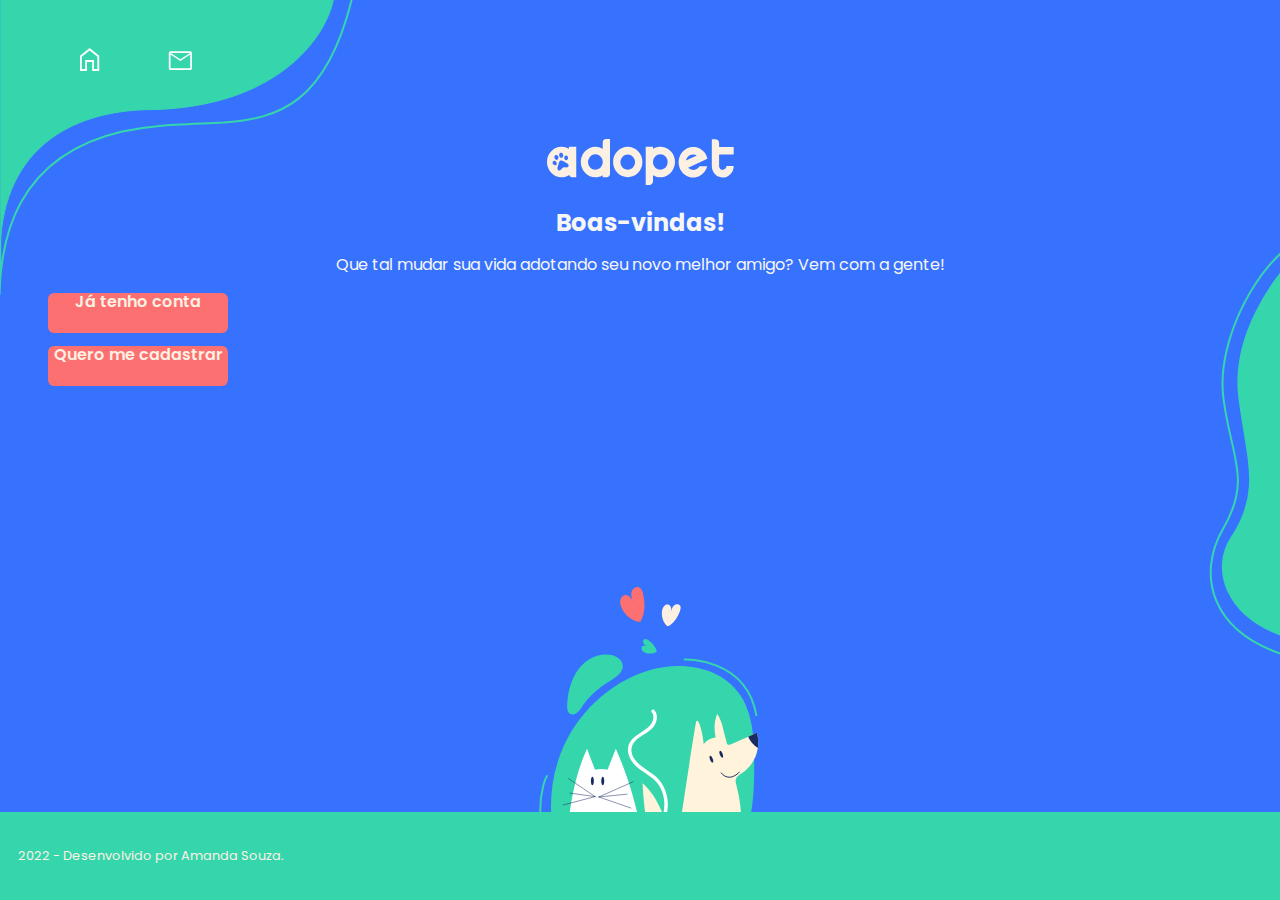
==== index.html @ ec0fade7 "first commit" ====
<!DOCTYPE html>
<html lang="pt-BR">
<head>
    <meta charset="UTF-8">
    <meta http-equiv="X-UA-Compatible" content="IE=edge">
    <meta name="viewport" content="width=device-width, initial-scale=1.0">
    <title>Adopet</title>

    <link rel="stylesheet" href="css/style.css">
    <link rel="stylesheet" href="css/normalize.css">

    <link rel="preconnect" href="https://fonts.googleapis.com">
    <link rel="preconnect" href="https://fonts.gstatic.com" crossorigin>
    <link href="https://fonts.googleapis.com/css2?family=Poppins:wght@400;600&display=swap" rel="stylesheet">
</head>
<body class="bg-body">
    <header class="cabecalho">
        <a href="#" class="icon"><img src="img/home.svg" alt="home"></a>
        <a href="#"class="icon"><img src="img/message.svg" alt="home"></a>
    </header>

    <main class="principal">
        <img src="./img/logo-clara.svg" alt="logo adopet">
        <h1>Boas-vindas!</h1>
        <p>Que tal mudar sua vida adotando seu novo melhor amigo? Vem com a gente!</p>

        <a href="#">Já tenho conta</a>
        <a href="#">Quero me cadastrar</a>

    </main>

    <footer>
        <p>2022 - Desenvolvido por Amanda Souza.</p>
    </footer>
    
</body>
</html>
---- css/style.css ----
:root {
    --azul: #3772FF;
    --verde: #36D6AD;
    --coral: #FC7071;
    --creme: #FCF0E3;
    --cinza-escuro: #737380;
    --cinza-medio: #BCBCBC;
    --cinza-claro: #F6F6F6;
    --font: 'Poppins', sans-serif;
}

body {
    font-family: var(--font);
    min-height: 100vh;
    
    background-image: 
        url(../img/forma-topo.svg), 
        url(../img/forma-lateral.svg),
        url(../img/cao-gato.svg);
    background-repeat: no-repeat;
    background-position: top left, center right, center bottom;
    display: flex;
    flex-direction: column;
}

.bg-body{
    background-color: var(--azul);
}

.cabecalho {
    margin: 3rem;
}

.icon {
   padding: 2rem;
   
}

.principal {
    text-align: center;
    color: var(--cinza-claro);
    padding: 0 3rem;
    margin-top: 1rem;
    flex-grow: 1;
}

.principal h1{
    font-size: 1.5rem;
    margin: 1.2rem 0;
}

.principal p {
    font-size: 1rem;
    margin: 1.2rem 0;
}

.principal a {
    display: block;
    background-color: var(--coral);
    text-decoration: none;
    color: var(--creme);
    font-size: 1rem;
    font-weight: 600;

    height: 40px;
    width: 180px;
    border-radius: 6px;
    left: 90px;
    top: 398px;
    margin-bottom: 0.8rem;
    align-self: center;
}

footer {
    background-color: var(--verde);
    color: var(--creme);
    padding: 1.5rem 1.1rem;
    font-size: 0.8rem;
}
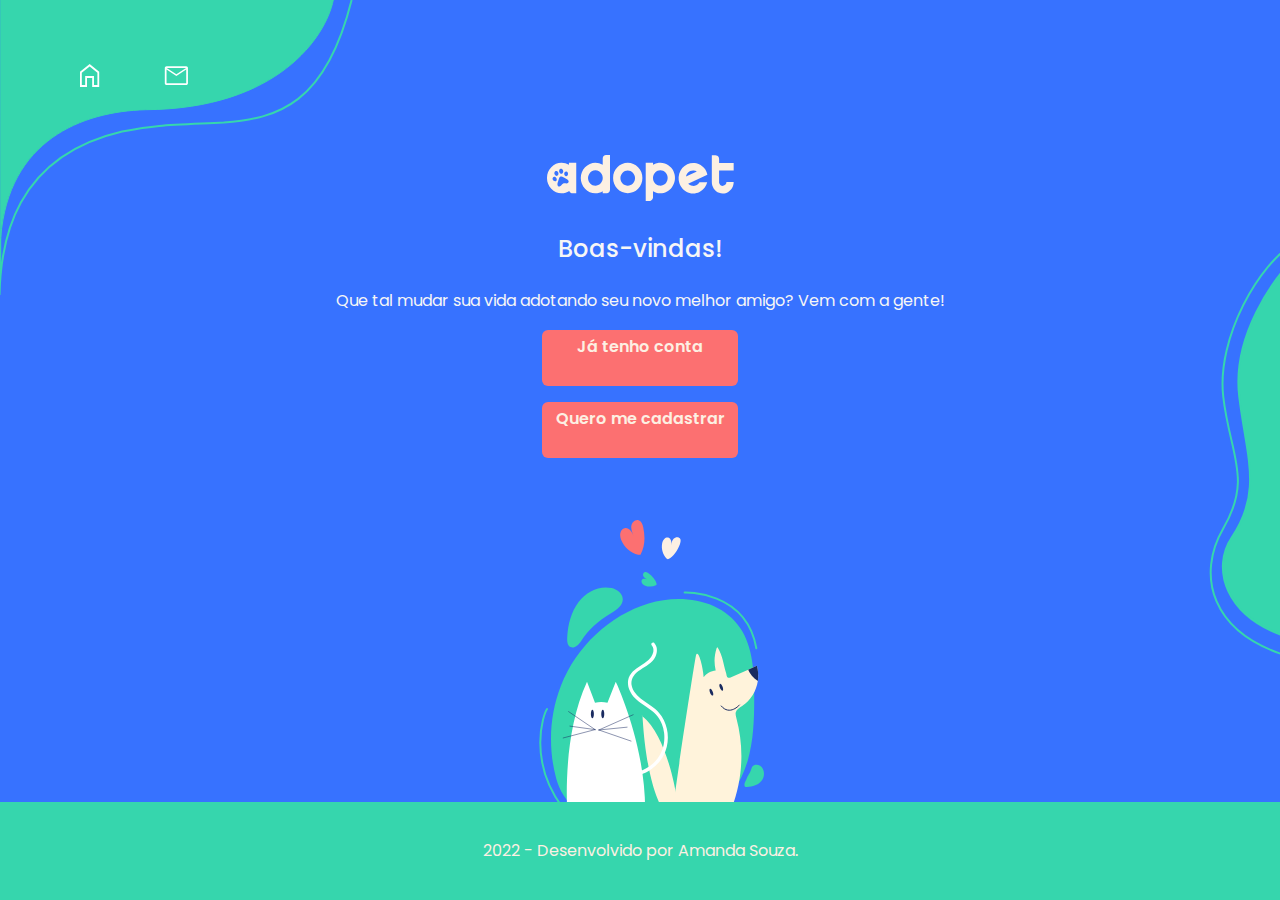
==== commit 38a4c6a5: "tela de mensagem" ====
--- a/index.html
+++ b/index.html
@@ -12,24 +12,25 @@
     <link rel="preconnect" href="https://fonts.googleapis.com">
     <link rel="preconnect" href="https://fonts.gstatic.com" crossorigin>
     <link href="https://fonts.googleapis.com/css2?family=Poppins:wght@400;600&display=swap" rel="stylesheet">
+
 </head>
 <body class="bg-body">
     <header class="cabecalho">
         <a href="#" class="icon"><img src="img/home.svg" alt="home"></a>
-        <a href="#"class="icon"><img src="img/message.svg" alt="home"></a>
+        <a href="mensagem.html"class="icon"><img src="img/message.svg" alt="home"></a>
     </header>
 
-    <main class="principal">
+    <main class="container">
         <img src="./img/logo-clara.svg" alt="logo adopet">
-        <h1>Boas-vindas!</h1>
-        <p>Que tal mudar sua vida adotando seu novo melhor amigo? Vem com a gente!</p>
+        <h1 class="titulo">Boas-vindas!</h1>
+        <p class="texto-claro texto">Que tal mudar sua vida adotando seu novo melhor amigo? Vem com a gente!</p>
+        
+        <a href="login.html" class="botao">Já tenho conta</a>
 
-        <a href="#">Já tenho conta</a>
-        <a href="#">Quero me cadastrar</a>
-
+        <a href="cadastro.html" class="botao">Quero me cadastrar</a>
     </main>
 
-    <footer>
+    <footer class="rodape">
         <p>2022 - Desenvolvido por Amanda Souza.</p>
     </footer>
     
--- a/css/style.css
+++ b/css/style.css
@@ -6,74 +6,179 @@
     --cinza-escuro: #737380;
     --cinza-medio: #BCBCBC;
     --cinza-claro: #F6F6F6;
+    --branco: white;
     --font: 'Poppins', sans-serif;
 }
 
 body {
     font-family: var(--font);
-    min-height: 100vh;
-    
-    background-image: 
-        url(../img/forma-topo.svg), 
-        url(../img/forma-lateral.svg),
-        url(../img/cao-gato.svg);
-    background-repeat: no-repeat;
-    background-position: top left, center right, center bottom;
+    min-height: 100vh; 
     display: flex;
     flex-direction: column;
 }
 
 .bg-body{
     background-color: var(--azul);
+    background-image: 
+        url(../img/forma-topo.svg), 
+        url(../img/forma-lateral.svg),
+        url(../img/cao-gato.svg);
+    background-repeat: no-repeat;
+    background-position: top left, center right, center bottom 4.2rem;
+}
+
+.bg-form {
+    background-color: var(--branco);
+    background-image: 
+        url(../img/patas.svg),
+        url(../img/forma-topo.svg), 
+        url(../img/forma-lateral2.svg);
+    background-repeat: no-repeat;
+    background-position: top right, top left, 0% 75%;
+}
+
+.bg-home {
+    background-color: var(--branco);
+    background-image: url(../img/forma-topo.svg);
+    background-repeat: no-repeat;
+    background-position: top left ;
 }
 
 .cabecalho {
-    margin: 3rem;
+    margin: 2rem 3rem;
+    display: flex;
+    align-items: center;
 }
 
 .icon {
-   padding: 2rem;
-   
+   padding: 2rem;  
 }
 
-.principal {
-    text-align: center;
-    color: var(--cinza-claro);
-    padding: 0 3rem;
-    margin-top: 1rem;
-    flex-grow: 1;
+.icon-perfil {
+    position: absolute;
+    right: 3rem;
+
 }
 
-.principal h1{
+.container {
+    text-align: center;
+    margin: 0 auto;
+    flex-grow: 1;
+    width: 80%;
+}
+
+.titulo{
+    color: var(--cinza-claro);
     font-size: 1.5rem;
     margin: 1.2rem 0;
+    line-height: 48px;
+    font-weight: 500;
 }
 
-.principal p {
+.texto {
     font-size: 1rem;
-    margin: 1.2rem 0;
+    font-weight: 400;
+    margin: 1.2rem 0; 
 }
 
-.principal a {
+.texto-claro {
+    color: var(--cinza-claro);  
+}
+.texto-azul {
+    color: var(--azul);
+}
+
+.botao {
+    margin: 0 auto 1rem auto;
     display: block;
+
     background-color: var(--coral);
     text-decoration: none;
     color: var(--creme);
     font-size: 1rem;
     font-weight: 600;
 
-    height: 40px;
-    width: 180px;
+    height: 2.5rem;
+    width: 11.2rem;
     border-radius: 6px;
-    left: 90px;
-    top: 398px;
-    margin-bottom: 0.8rem;
-    align-self: center;
+    padding: 0.5em;
 }
 
-footer {
+.botao:hover {
+    background: #FF9D9E;
+}
+
+.rodape {
     background-color: var(--verde);
     color: var(--creme);
-    padding: 1.5rem 1.1rem;
+    padding: 1.5rem;
+    font-size: 1rem;
+    text-align: center;
+}
+
+.cadastro{
+    display: flex;
+    flex-direction: column;
+    align-items: center;
+}
+
+.form-titulo{
+    color: var(--cinza-escuro);
+    font-weight: 400;
+}
+
+.campo {
+    height: 40px;
+    width: 312px;
+    border-radius: 6px;
+    margin: 0.5rem 0 1rem 1rem;
+    border: none;
     font-size: 0.8rem;
+    color: var(--cinza-medio);
+    box-shadow: 0px 2px 2px rgba(0, 0, 0, 0.15);
+    padding-left: 1rem;
+}
+
+.campo-form {
+    text-align: center;
+    background-color: var(--cinza-claro);  
+}
+
+.eye {
+    
+ 
+}
+
+.recuperar-senha {
+    color: var(--coral);
+    text-decoration: underline;
+    margin: 1rem;
+}
+
+.cx-msg{
+    background-color:var(--cinza-claro);
+    height: 33rem;
+    width: 22rem;
+    border-radius: 10px;
+    text-align: left;
+    padding-top: 1rem;
+}
+
+.msg-titulo{
+    font-size: 1rem;
+    font-weight: 600;
+    margin-left:1rem ;
+}
+
+.tx-area {
+    resize: none;
+    height: 8.5rem;
+    margin-left: 1rem;
+    margin-top: 0.5rem;
+    padding-top: 1rem;
+    padding-left: 1rem;
+}
+
+.botao-msg{
+    text-align: center;
 }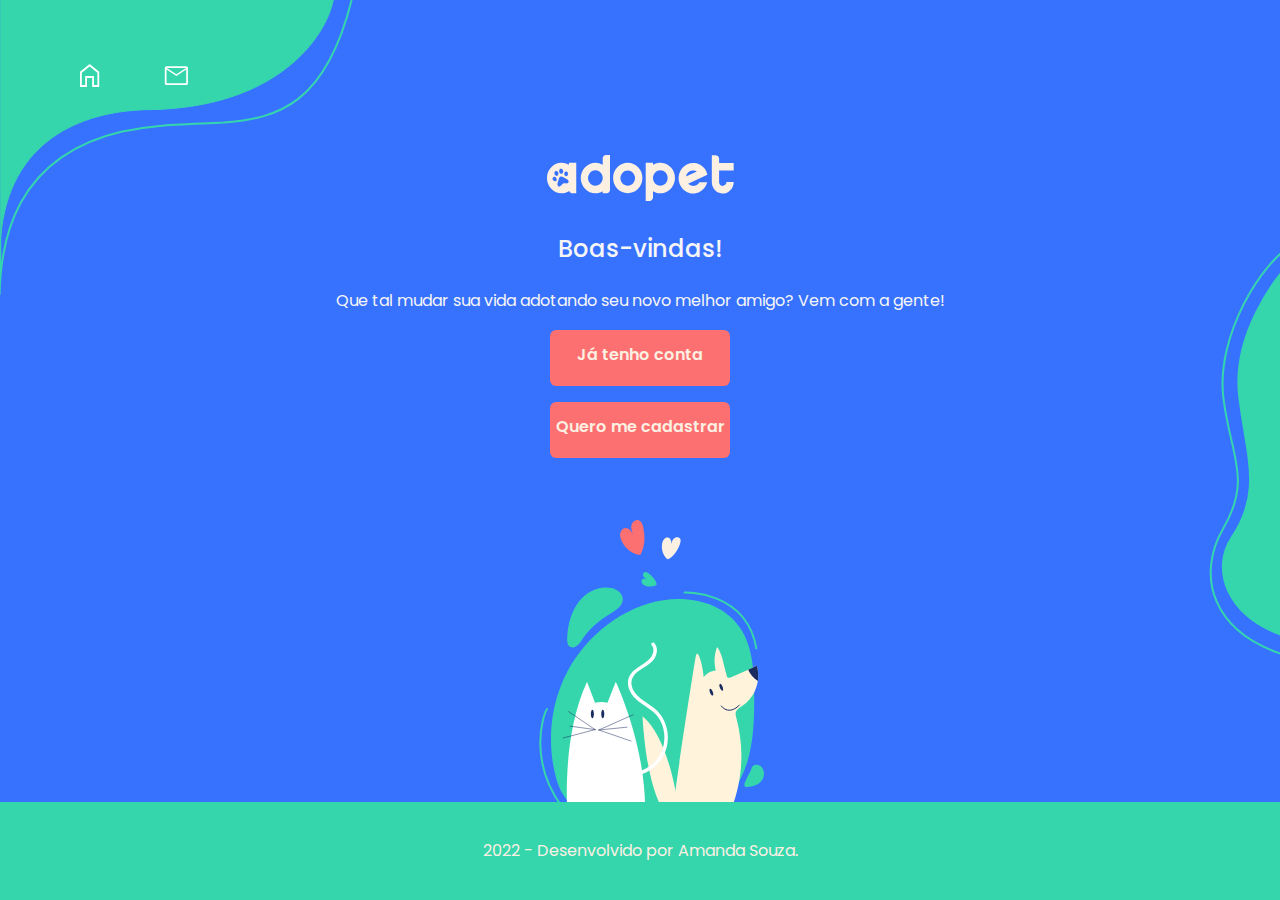
==== commit bbae9079: "organizando css" ====
--- a/index.html
+++ b/index.html
@@ -8,6 +8,7 @@
 
     <link rel="stylesheet" href="css/style.css">
     <link rel="stylesheet" href="css/normalize.css">
+    <link rel="stylesheet" href="css/index.css">
 
     <link rel="preconnect" href="https://fonts.googleapis.com">
     <link rel="preconnect" href="https://fonts.gstatic.com" crossorigin>
--- a/css/style.css
+++ b/css/style.css
@@ -15,16 +15,6 @@
     min-height: 100vh; 
     display: flex;
     flex-direction: column;
-}
-
-.bg-body{
-    background-color: var(--azul);
-    background-image: 
-        url(../img/forma-topo.svg), 
-        url(../img/forma-lateral.svg),
-        url(../img/cao-gato.svg);
-    background-repeat: no-repeat;
-    background-position: top left, center right, center bottom 4.2rem;
 }
 
 .bg-form {
@@ -57,22 +47,13 @@
 .icon-perfil {
     position: absolute;
     right: 3rem;
-
 }
 
 .container {
     text-align: center;
     margin: 0 auto;
     flex-grow: 1;
-    width: 80%;
-}
-
-.titulo{
-    color: var(--cinza-claro);
-    font-size: 1.5rem;
-    margin: 1.2rem 0;
-    line-height: 48px;
-    font-weight: 500;
+    width: 70%;
 }
 
 .texto {
@@ -84,6 +65,7 @@
 .texto-claro {
     color: var(--cinza-claro);  
 }
+
 .texto-azul {
     color: var(--azul);
 }
@@ -101,7 +83,7 @@
     height: 2.5rem;
     width: 11.2rem;
     border-radius: 6px;
-    padding: 0.5em;
+    padding-top: 1rem;
 }
 
 .botao:hover {
@@ -114,71 +96,4 @@
     padding: 1.5rem;
     font-size: 1rem;
     text-align: center;
-}
-
-.cadastro{
-    display: flex;
-    flex-direction: column;
-    align-items: center;
-}
-
-.form-titulo{
-    color: var(--cinza-escuro);
-    font-weight: 400;
-}
-
-.campo {
-    height: 40px;
-    width: 312px;
-    border-radius: 6px;
-    margin: 0.5rem 0 1rem 1rem;
-    border: none;
-    font-size: 0.8rem;
-    color: var(--cinza-medio);
-    box-shadow: 0px 2px 2px rgba(0, 0, 0, 0.15);
-    padding-left: 1rem;
-}
-
-.campo-form {
-    text-align: center;
-    background-color: var(--cinza-claro);  
-}
-
-.eye {
-    
- 
-}
-
-.recuperar-senha {
-    color: var(--coral);
-    text-decoration: underline;
-    margin: 1rem;
-}
-
-.cx-msg{
-    background-color:var(--cinza-claro);
-    height: 33rem;
-    width: 22rem;
-    border-radius: 10px;
-    text-align: left;
-    padding-top: 1rem;
-}
-
-.msg-titulo{
-    font-size: 1rem;
-    font-weight: 600;
-    margin-left:1rem ;
-}
-
-.tx-area {
-    resize: none;
-    height: 8.5rem;
-    margin-left: 1rem;
-    margin-top: 0.5rem;
-    padding-top: 1rem;
-    padding-left: 1rem;
-}
-
-.botao-msg{
-    text-align: center;
 }--- a/css/index.css
+++ b/css/index.css
@@ -0,0 +1,17 @@
+.bg-body{
+    background-color: var(--azul);
+    background-image: 
+        url(../img/forma-topo.svg), 
+        url(../img/forma-lateral.svg),
+        url(../img/cao-gato.svg);
+    background-repeat: no-repeat;
+    background-position: top left, center right, center bottom 4.2rem;
+}
+
+.titulo{
+    color: var(--cinza-claro);
+    font-size: 1.5rem;
+    margin: 1.2rem 0;
+    line-height: 48px;
+    font-weight: 500;
+}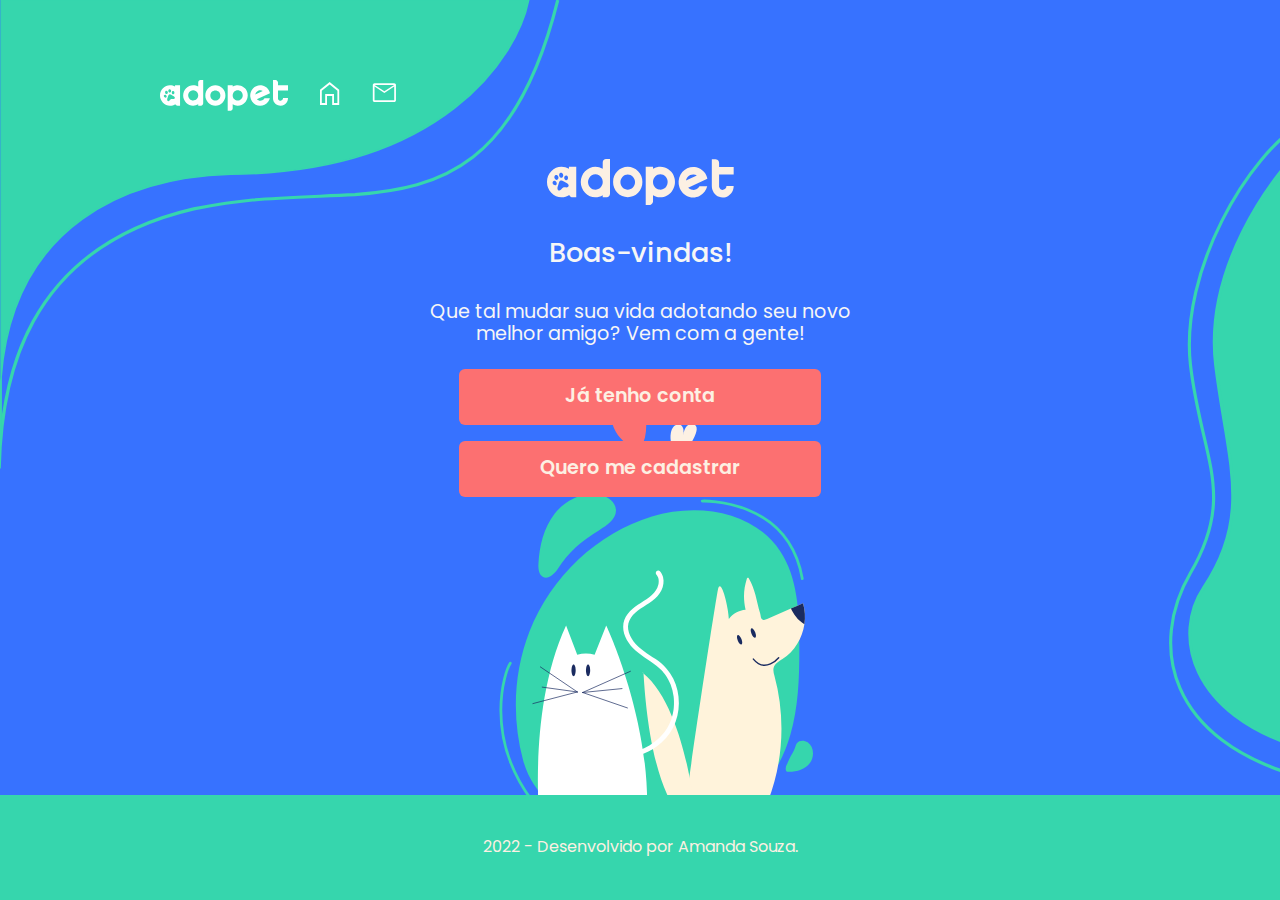
==== commit 699aa97b: "index e galeria versão tablet e desktop" ====
--- a/index.html
+++ b/index.html
@@ -17,6 +17,7 @@
 </head>
 <body class="bg-body">
     <header class="cabecalho">
+        <img src="./img/logo-cabecalho.svg" alt="logo adopet" class="logo-cabecalho">
         <a href="#" class="icon"><img src="img/home.svg" alt="home"></a>
         <a href="mensagem.html"class="icon"><img src="img/message.svg" alt="home"></a>
     </header>
--- a/css/style.css
+++ b/css/style.css
@@ -35,9 +35,14 @@
 }
 
 .cabecalho {
-    margin: 2rem 3rem;
+    margin: 1.5rem;
     display: flex;
     align-items: center;
+}
+
+.logo-cabecalho{
+    position: absolute;
+    left: -200px;
 }
 
 .icon {
@@ -51,7 +56,7 @@
 
 .container {
     text-align: center;
-    margin: 0 auto;
+    margin: 2rem auto 0;
     flex-grow: 1;
     width: 70%;
 }
@@ -93,7 +98,65 @@
 .rodape {
     background-color: var(--verde);
     color: var(--creme);
-    padding: 1.5rem;
+    padding: 1.7rem 0;
     font-size: 1rem;
     text-align: center;
+}
+
+@media (min-width:370px) {
+    .logo-cabecalho{
+        position: static;
+        padding: 1rem;
+    }
+
+    .cabecalho{
+        margin: 4rem 3rem;
+    }
+
+    .icon {
+        padding: 1rem;
+    }
+
+    .container{
+        padding-top: 4rem;
+    }
+
+    .texto {
+        font-size: 1.2rem;
+        width: 21rem;
+        margin: 1.5rem auto;
+    }
+
+    .botao{
+        width: 20rem;
+        font-size: 1.2rem;
+    }
+
+    .bg-home{
+        background-size: 35rem;
+    }
+}
+
+@media (min-width:780px) {
+    .cabecalho{
+        margin: 4rem 9rem 2rem;
+    }
+
+    .container{
+        padding-top: 0;
+        margin: 0 auto;
+    }
+
+    .texto {
+        width: 30.5rem;
+    }
+
+    .botao{
+        width: 22.6rem;
+    }
+
+    .icon-perfil {
+        position: absolute;
+        right: 10.8rem;
+    }
 }--- a/css/index.css
+++ b/css/index.css
@@ -5,7 +5,7 @@
         url(../img/forma-lateral.svg),
         url(../img/cao-gato.svg);
     background-repeat: no-repeat;
-    background-position: top left, center right, center bottom 4.2rem;
+    background-position: top left, center right, center bottom 4rem;
 }
 
 .titulo{
@@ -14,4 +14,28 @@
     margin: 1.2rem 0;
     line-height: 48px;
     font-weight: 500;
-}+}
+
+@media (min-width:450px) {
+    .titulo{
+        font-size: 1.7rem;
+        opacity: 0.28;
+    }
+
+    .bg-body{
+        background-size: 35rem, 8.3rem, 21.1rem;
+    }
+}
+
+@media (min-width:780px) {
+    .bg-body{
+        background-size: 35rem, 7rem, 21.6rem;
+    }
+
+    .titulo{
+        font-size: 1.7rem;
+        opacity: 1;
+    }
+
+}
+
